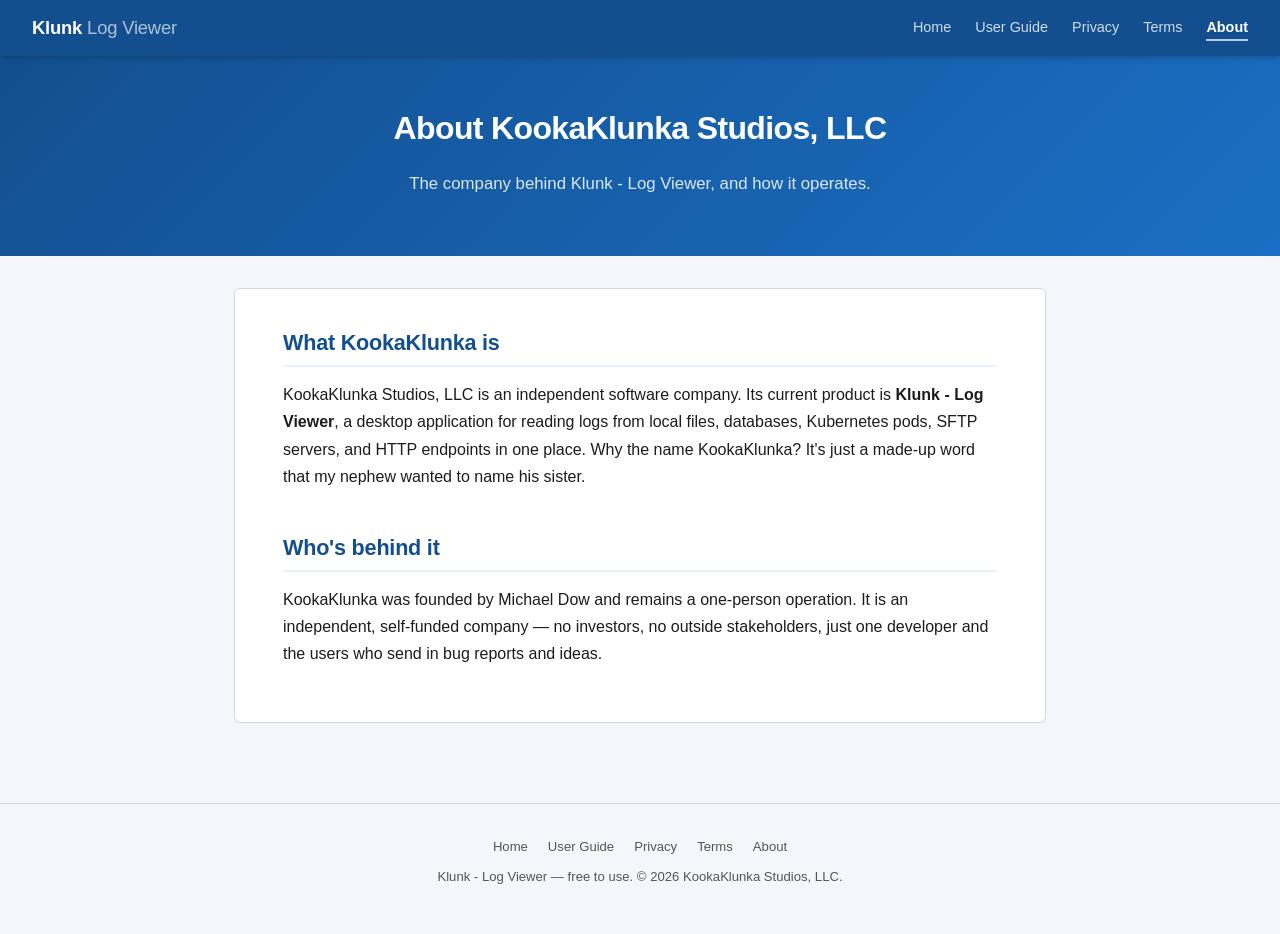
==== about.html @ 6b4aec59 "Create about.html" ====
<!DOCTYPE html>
<html lang="en">
<head>
    <meta charset="UTF-8">
    <meta name="viewport" content="width=device-width, initial-scale=1.0">
    <title>KookaKlunka Studios, LLC — About</title>
    <link rel="stylesheet" href="shared-styles.css">
    <link rel="icon" href="favicon.ico" sizes="any">
    <link rel="icon" type="image/svg+xml" href="icon.svg">
    <link rel="apple-touch-icon" href="apple-touch-icon.png">
    <link rel="manifest" href="site.webmanifest">
    <meta name="theme-color" content="#134f8f">
</head>
<body>

<header class="site-header">
    <a class="logo" href="index.html">Klunk <span>Log Viewer</span></a>
    <nav>
        <a href="index.html">Home</a>
        <a href="USER_GUIDE.html">User Guide</a>
        <a href="PRIVACY.html">Privacy</a>
        <a href="TERMS.html">Terms</a>
        <a href="ABOUT.html" class="active">About</a>
    </nav>
</header>

<div class="page-hero">
    <h1>About KookaKlunka Studios, LLC</h1>
    <p>The company behind Klunk - Log Viewer, and how it operates.</p>
</div>

<div class="doc-shell no-sidebar">
    <article>

        <h2 id="intro">What KookaKlunka is</h2>
        <p>
            KookaKlunka Studios, LLC is an independent software company. Its current product is <strong>Klunk - Log Viewer</strong>, a desktop
            application for reading logs from local files, databases, Kubernetes pods, SFTP servers, and
            HTTP endpoints in one place. Why the name KookaKlunka? It's just a made-up word that my nephew wanted to name his sister.
        </p>

        <h2 id="who">Who's behind it</h2>
        <p>
            KookaKlunka was founded by Michael Dow and remains a one-person operation. It is an
            independent, self-funded company &mdash; no investors, no outside stakeholders, just one
            developer and the users who send in bug reports and ideas.
        </p>

    </article>
</div>

<footer class="site-footer">
    <nav>
        <a href="index.html">Home</a>
        <a href="USER_GUIDE.html">User Guide</a>
        <a href="PRIVACY.html">Privacy</a>
        <a href="TERMS.html">Terms</a>
        <a href="ABOUT.html">About</a>
    </nav>
    <p>Klunk - Log Viewer &mdash; free to use. &copy; 2026 KookaKlunka Studios, LLC.</p>
</footer>

</body>
</html>
---- shared-styles.css ----
/* LogFileViewer docs — shared stylesheet */
:root {
  --brand:        #1a6fc4;
  --brand-dark:   #134f8f;
  --brand-light:  #e8f1fb;
  --text:         #1c1c1e;
  --text-muted:   #555;
  --surface:      #ffffff;
  --surface-alt:  #f6f8fa;
  --border:       #d0d7de;
  --code-bg:      #f0f2f5;
  --warn-bg:      #fffae6;
  --warn-border:  #e6b800;
  --note-bg:      #e8f4fd;
  --note-border:  #2196f3;
  --radius:       6px;
  --max-width:    860px;
  --sidebar-w:    260px;
  --header-h:     56px;
}

*, *::before, *::after { box-sizing: border-box; margin: 0; padding: 0; }

html { scroll-behavior: smooth; font-size: 16px; }

body {
  font-family: -apple-system, BlinkMacSystemFont, "Segoe UI", Roboto, Helvetica, Arial, sans-serif;
  color: var(--text);
  background: #f4f6f9;
  line-height: 1.7;
}

/* ── Site header ── */
.site-header {
  position: sticky; top: 0; z-index: 100;
  display: flex; align-items: center; gap: 16px;
  height: var(--header-h);
  padding: 0 32px;
  background: var(--brand-dark);
  color: #fff;
  box-shadow: 0 2px 6px rgba(0,0,0,.2);
}
.site-header .logo { font-size: 1.15rem; font-weight: 700; letter-spacing: -.01em; color: #fff; text-decoration: none; }
.site-header .logo span { opacity: .65; font-weight: 400; }
.site-header nav { margin-left: auto; display: flex; gap: 24px; }
.site-header nav a { color: rgba(255,255,255,.8); text-decoration: none; font-size: .9rem; }
.site-header nav a:hover { color: #fff; }
.site-header nav a.active { color: #fff; font-weight: 600; border-bottom: 2px solid rgba(255,255,255,.7); }

/* ── Page hero ── */
.page-hero {
  background: linear-gradient(135deg, var(--brand-dark) 0%, var(--brand) 100%);
  color: #fff;
  padding: 52px 32px 44px;
  text-align: center;
}
.page-hero h1 { font-size: 2rem; font-weight: 800; letter-spacing: -.02em; }
.page-hero p  { margin-top: 10px; font-size: 1.05rem; opacity: .85; max-width: 600px; margin-inline: auto; }
.page-hero .meta { margin-top: 16px; font-size: .82rem; opacity: .65; }

/* ── Layout shells ── */
.doc-shell {
  max-width: calc(var(--max-width) + var(--sidebar-w) + 48px);
  margin: 0 auto;
  display: grid;
  grid-template-columns: var(--sidebar-w) 1fr;
  gap: 0;
  align-items: start;
  padding: 32px 24px;
}
.doc-shell.no-sidebar { grid-template-columns: 1fr; max-width: var(--max-width); }

/* ── Sidebar TOC ── */
.toc-sidebar {
  position: sticky;
  top: calc(var(--header-h) + 16px);
  padding: 20px;
  background: var(--surface);
  border: 1px solid var(--border);
  border-radius: var(--radius);
  font-size: .875rem;
  max-height: calc(100vh - var(--header-h) - 48px);
  overflow-y: auto;
}
.toc-sidebar h3 { font-size: .75rem; text-transform: uppercase; letter-spacing: .08em; color: var(--text-muted); margin-bottom: 12px; }
.toc-sidebar ol, .toc-sidebar ul { padding-left: 16px; }
.toc-sidebar li { margin: 4px 0; line-height: 1.4; }
.toc-sidebar li.h2-item { font-weight: 600; margin-top: 8px; list-style: none; margin-left: -16px; }
.toc-sidebar a { color: var(--text-muted); text-decoration: none; }
.toc-sidebar a:hover { color: var(--brand); }
.toc-sidebar .sub { padding-left: 12px; }

/* ── Article content ── */
article {
  background: var(--surface);
  border: 1px solid var(--border);
  border-radius: var(--radius);
  padding: 40px 48px;
  min-width: 0;
}
.doc-shell.no-sidebar article { margin: 0 auto; }

/* ── Typography ── */
h1, h2, h3, h4 { font-weight: 700; line-height: 1.3; letter-spacing: -.01em; }
h1 { font-size: 1.9rem; margin-bottom: 20px; }
h2 {
  font-size: 1.35rem; margin: 44px 0 14px;
  padding-bottom: 8px;
  border-bottom: 2px solid var(--brand-light);
  color: var(--brand-dark);
}
h2:first-child { margin-top: 0; }
h3 { font-size: 1.1rem; margin: 28px 0 10px; color: var(--text); }
h4 { font-size: 1rem; margin: 20px 0 8px; color: var(--text-muted); }

p { margin: 0 0 14px; }
a { color: var(--brand); text-decoration: none; }
a:hover { text-decoration: underline; }

ul, ol { margin: 0 0 14px 24px; }
li { margin: 4px 0; }
li > ul, li > ol { margin-top: 4px; margin-bottom: 4px; }

strong { font-weight: 600; }
em     { font-style: italic; }

hr { border: none; border-top: 1px solid var(--border); margin: 32px 0; }

/* ── Code ── */
code {
  font-family: "JetBrains Mono", "Fira Code", "Cascadia Code", Consolas, "Courier New", monospace;
  /* Keep operators literal: these fonts otherwise draw != as a single ≠ ligature (via calt). */
  font-variant-ligatures: none;
  font-feature-settings: "liga" 0, "calt" 0;
  font-size: .875em;
  background: var(--code-bg);
  border: 1px solid var(--border);
  border-radius: 4px;
  padding: 1px 5px;
}
pre {
  background: #1e2432;
  color: #cdd3de;
  border-radius: var(--radius);
  padding: 18px 22px;
  overflow-x: auto;
  margin: 16px 0 20px;
  font-size: .875rem;
  line-height: 1.6;
}
pre code {
  background: none; border: none; padding: 0;
  color: inherit; font-size: inherit;
}
/* Keyword hints in SQL examples */
pre .kw { color: #7ec8e3; font-weight: 600; }
pre .str { color: #98c379; }
pre .cm  { color: #5c6370; font-style: italic; }

/* ── Tables ── */
.table-wrap { overflow-x: auto; margin: 16px 0 20px; }
table {
  width: 100%; border-collapse: collapse; font-size: .9rem;
}
th {
  background: var(--brand-dark); color: #fff;
  padding: 10px 14px; text-align: left; font-weight: 600;
}
td { padding: 9px 14px; border-bottom: 1px solid var(--border); vertical-align: top; }
tr:nth-child(even) td { background: var(--surface-alt); }
tr:last-child td { border-bottom: none; }
td code { font-size: .82em; }

/* ── Callouts ── */
.note, .tip, .warn {
  padding: 14px 18px; border-radius: var(--radius);
  margin: 16px 0 20px; font-size: .92rem; line-height: 1.6;
  display: flex; gap: 12px; align-items: flex-start;
}
.note { background: var(--note-bg); border-left: 4px solid var(--note-border); }
.tip  { background: #edfaf1; border-left: 4px solid #27ae60; }
.warn { background: var(--warn-bg); border-left: 4px solid var(--warn-border); }
.note::before { content: "ℹ"; font-size: 1.1rem; color: #2196f3; flex-shrink: 0; }
.tip::before  { content: "✦"; font-size: 1rem;   color: #27ae60; flex-shrink: 0; }
.warn::before { content: "⚠"; font-size: 1.1rem; color: var(--warn-border); flex-shrink: 0; }

/* ── Feature card grid ── */
.feature-grid {
  display: grid;
  grid-template-columns: repeat(auto-fill, minmax(220px, 1fr));
  gap: 16px; margin: 20px 0;
}
.feature-card {
  background: var(--surface-alt); border: 1px solid var(--border);
  border-radius: var(--radius); padding: 18px 20px;
}
.feature-card .icon { font-size: 1.4rem; margin-bottom: 8px; }
.feature-card strong { display: block; margin-bottom: 4px; }
.feature-card p { font-size: .875rem; color: var(--text-muted); margin: 0; }

/* ── Kbd ── */
kbd {
  display: inline-block;
  font-family: inherit; font-size: .8rem;
  background: var(--surface-alt); border: 1px solid var(--border);
  border-bottom: 2px solid #aaa; border-radius: 4px;
  padding: 1px 6px; line-height: 1.6; white-space: nowrap;
}

/* ── Shortcuts table override ── */
.shortcuts td:first-child { white-space: nowrap; }

/* ── Footer ── */
.site-footer {
  text-align: center; padding: 32px;
  font-size: .82rem; color: var(--text-muted);
  border-top: 1px solid var(--border);
  margin-top: 48px;
}
.site-footer a { color: var(--text-muted); }
.site-footer nav { display: flex; justify-content: center; gap: 20px; margin-bottom: 8px; }

/* ── Screenshot placeholder ── */
.screenshot {
  background: var(--surface-alt); border: 2px dashed var(--border);
  border-radius: var(--radius); padding: 36px;
  text-align: center; color: var(--text-muted); font-size: .85rem;
  margin: 16px 0 20px;
}
.screenshot::before { display: block; font-size: 2rem; margin-bottom: 6px; content: "🖼"; }

/* ── Real screenshot figure ── */
.shot {
  margin: 16px 0 20px;
}
.shot img {
  display: block;
  max-width: 100%;
  height: auto;
  border: 1px solid var(--border);
  border-radius: var(--radius);
  box-shadow: 0 2px 10px rgba(0,0,0,.12);
}
.shot figcaption {
  margin-top: 8px;
  font-size: .8rem;
  color: var(--text-muted);
  text-align: center;
}

/* ── Back-to-top ── */
.back-to-top {
  display: inline-block; margin-top: 32px;
  font-size: .8rem; color: var(--text-muted); text-decoration: none;
}
.back-to-top:hover { color: var(--brand); }

/* ── Legal doc style ── */
.legal-section { margin-bottom: 32px; }
.legal-section h2 { font-size: 1.1rem; border-bottom: none; color: var(--text); }
.legal-meta { font-size: .82rem; color: var(--text-muted); margin-bottom: 24px; }
.legal-disclaimer {
  background: var(--surface-alt); border: 1px solid var(--border);
  border-radius: var(--radius); padding: 18px 22px;
  font-size: .88rem; color: var(--text-muted); margin: 12px 0;
}

/* ── Landing page (index.html) ── */
.landing-hero {
  background: linear-gradient(135deg, var(--brand-dark) 0%, var(--brand) 100%);
  color: #fff;
  padding: 72px 32px 64px;
  text-align: center;
}
.landing-hero h1 {
  display: flex;
  align-items: center;
  justify-content: center;
  flex-wrap: wrap;
  gap: 16px;
  font-size: 2.6rem;
  font-weight: 800;
  letter-spacing: -.02em;
  margin-bottom: 14px;
  color: #ff9e33;
  -webkit-text-stroke: 2px #222222;
  paint-order: stroke fill;
}
.landing-hero h1 img {
  height: 1.5em;
  width: auto;
  flex-shrink: 0;
}
.landing-hero p.tagline {
  font-size: 1.15rem;
  opacity: .9;
  max-width: 620px;
  margin: 0 auto 32px;
}
.dl-actions {
  display: flex;
  flex-wrap: wrap;
  gap: 14px;
  justify-content: center;
  align-items: center;
}
.btn-download {
  display: inline-flex;
  align-items: center;
  gap: 10px;
  background: #fff;
  color: var(--brand-dark);
  font-size: 1.05rem;
  font-weight: 700;
  padding: 15px 30px;
  border-radius: var(--radius);
  text-decoration: none;
  box-shadow: 0 4px 16px rgba(0, 0, 0, .25);
  transition: transform .12s ease, box-shadow .12s ease;
}
.btn-download:hover {
  text-decoration: none;
  transform: translateY(-2px);
  box-shadow: 0 6px 22px rgba(0, 0, 0, .3);
}
.btn-download .arrow {
  font-size: 1.2rem;
  line-height: 1;
}
.btn-ghost {
  display: inline-flex;
  align-items: center;
  gap: 8px;
  color: #fff;
  border: 1px solid rgba(255, 255, 255, .5);
  font-size: .95rem;
  font-weight: 600;
  padding: 14px 22px;
  border-radius: var(--radius);
  text-decoration: none;
}
.btn-ghost:hover {
  text-decoration: none;
  background: rgba(255, 255, 255, .12);
}
.dl-meta {
  margin-top: 18px;
  font-size: .82rem;
  opacity: .7;
}
.hero-shot {
  max-width: 940px;
  margin: -36px auto 0;
  padding: 0 24px;
}
.hero-shot img {
  display: block;
  width: 100%;
  height: auto;
  border: 1px solid var(--border);
  border-radius: var(--radius);
  box-shadow: 0 12px 40px rgba(0, 0, 0, .22);
}
.landing-body {
  max-width: var(--max-width);
  margin: 0 auto;
  padding: 56px 24px 8px;
}
.landing-body h2 {
  text-align: center;
  border-bottom: none;
  font-size: 1.5rem;
  margin-bottom: 24px;
}
.landing-body > p {
  text-align: center;
  max-width: 640px;
  margin: 0 auto 14px;
}
.req-note {
  max-width: 620px;
  margin: 28px auto 0;
  background: var(--surface);
  border: 1px solid var(--border);
  border-radius: var(--radius);
  padding: 18px 22px;
  font-size: .9rem;
  color: var(--text-muted);
  text-align: center;
}
.req-note strong {
  color: var(--text);
}

/* ── Responsive ── */
@media (max-width: 820px) {
  .doc-shell { grid-template-columns: 1fr; padding: 16px; }
  .toc-sidebar { display: none; }
  article { padding: 24px 20px; }
  .page-hero { padding: 36px 20px 32px; }
  .page-hero h1 { font-size: 1.5rem; }
  .feature-grid { grid-template-columns: 1fr 1fr; }
  .site-header nav { display: none; }
  .landing-hero { padding: 48px 20px 44px; }
  .landing-hero h1 { font-size: 1.9rem; }
  .hero-shot { margin-top: -20px; padding: 0 14px; }
  .landing-body { padding: 40px 16px 8px; }
}
@media (max-width: 480px) {
  .feature-grid { grid-template-columns: 1fr; }
}
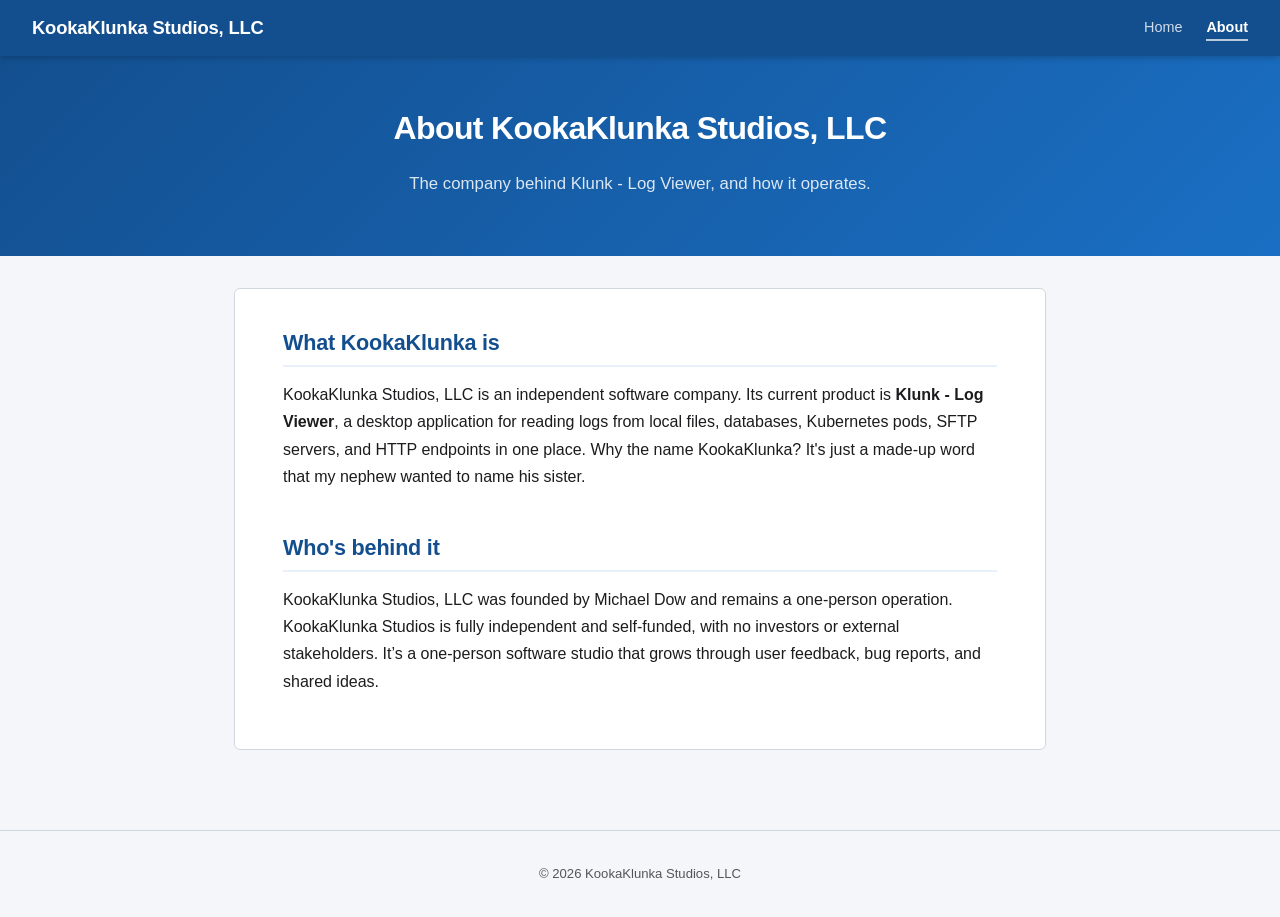
==== commit 75cdf7fb: "name change" ====
--- a/about.html
+++ b/about.html
@@ -13,16 +13,16 @@
 </head>
 <body>
 
-<header class="site-header">
-    <a class="logo" href="index.html">Klunk <span>Log Viewer</span></a>
+  <!-- Header -->
+  <header class="site-header">
+    <a class="logo" href="index.html">KookaKlunka Studios, LLC</a>
+	
     <nav>
-        <a href="index.html">Home</a>
-        <a href="USER_GUIDE.html">User Guide</a>
-        <a href="PRIVACY.html">Privacy</a>
-        <a href="TERMS.html">Terms</a>
-        <a href="ABOUT.html" class="active">About</a>
+      <a href="index.html">Home</a>
+      <a href="about.html" class="active">About</a>
     </nav>
-</header>
+  </header>
+
 
 <div class="page-hero">
     <h1>About KookaKlunka Studios, LLC</h1>
@@ -41,24 +41,18 @@
 
         <h2 id="who">Who's behind it</h2>
         <p>
-            KookaKlunka was founded by Michael Dow and remains a one-person operation. It is an
-            independent, self-funded company &mdash; no investors, no outside stakeholders, just one
-            developer and the users who send in bug reports and ideas.
+            KookaKlunka Studios, LLC was founded by Michael Dow and remains a one-person operation. KookaKlunka Studios is 
+			fully independent and self‑funded, with no investors or external stakeholders. It’s a one‑person software 
+			studio that grows through user feedback, bug reports, and shared ideas.
         </p>
 
     </article>
 </div>
 
-<footer class="site-footer">
-    <nav>
-        <a href="index.html">Home</a>
-        <a href="USER_GUIDE.html">User Guide</a>
-        <a href="PRIVACY.html">Privacy</a>
-        <a href="TERMS.html">Terms</a>
-        <a href="ABOUT.html">About</a>
-    </nav>
-    <p>Klunk - Log Viewer &mdash; free to use. &copy; 2026 KookaKlunka Studios, LLC.</p>
-</footer>
+  <!-- Footer -->
+  <footer class="site-footer">
+    © 2026 KookaKlunka Studios, LLC
+  </footer>
 
 </body>
 </html>
--- a/shared-styles.css
+++ b/shared-styles.css
@@ -1,411 +1,765 @@
 /* LogFileViewer docs — shared stylesheet */
 :root {
-  --brand:        #1a6fc4;
-  --brand-dark:   #134f8f;
-  --brand-light:  #e8f1fb;
-  --text:         #1c1c1e;
-  --text-muted:   #555;
-  --surface:      #ffffff;
-  --surface-alt:  #f6f8fa;
-  --border:       #d0d7de;
-  --code-bg:      #f0f2f5;
-  --warn-bg:      #fffae6;
-  --warn-border:  #e6b800;
-  --note-bg:      #e8f4fd;
-  --note-border:  #2196f3;
-  --radius:       6px;
-  --max-width:    860px;
-  --sidebar-w:    260px;
-  --header-h:     56px;
-}
-
-*, *::before, *::after { box-sizing: border-box; margin: 0; padding: 0; }
-
-html { scroll-behavior: smooth; font-size: 16px; }
+    --brand: #1a6fc4;
+    --brand-dark: #134f8f;
+    --brand-light: #e8f1fb;
+    --text: #1c1c1e;
+    --text-muted: #555;
+    --surface: #ffffff;
+    --surface-alt: #f6f8fa;
+    --border: #d0d7de;
+    --code-bg: #f0f2f5;
+    --warn-bg: #fffae6;
+    --warn-border: #e6b800;
+    --note-bg: #e8f4fd;
+    --note-border: #2196f3;
+    --radius: 6px;
+    --max-width: 860px;
+    --sidebar-w: 260px;
+    --header-h: 56px;
+}
+
+*, *::before, *::after {
+    box-sizing: border-box;
+    margin: 0;
+    padding: 0;
+}
+
+html {
+    scroll-behavior: smooth;
+    font-size: 16px;
+}
 
 body {
-  font-family: -apple-system, BlinkMacSystemFont, "Segoe UI", Roboto, Helvetica, Arial, sans-serif;
-  color: var(--text);
-  background: #f4f6f9;
-  line-height: 1.7;
+    font-family: -apple-system, BlinkMacSystemFont, "Segoe UI", Roboto, Helvetica, Arial, sans-serif;
+    color: var(--text);
+    background: #f4f6f9;
+    line-height: 1.7;
 }
 
 /* ── Site header ── */
 .site-header {
-  position: sticky; top: 0; z-index: 100;
-  display: flex; align-items: center; gap: 16px;
-  height: var(--header-h);
-  padding: 0 32px;
-  background: var(--brand-dark);
-  color: #fff;
-  box-shadow: 0 2px 6px rgba(0,0,0,.2);
-}
-.site-header .logo { font-size: 1.15rem; font-weight: 700; letter-spacing: -.01em; color: #fff; text-decoration: none; }
-.site-header .logo span { opacity: .65; font-weight: 400; }
-.site-header nav { margin-left: auto; display: flex; gap: 24px; }
-.site-header nav a { color: rgba(255,255,255,.8); text-decoration: none; font-size: .9rem; }
-.site-header nav a:hover { color: #fff; }
-.site-header nav a.active { color: #fff; font-weight: 600; border-bottom: 2px solid rgba(255,255,255,.7); }
+    position: sticky;
+    top: 0;
+    z-index: 100;
+    display: flex;
+    align-items: center;
+    gap: 16px;
+    height: var(--header-h);
+    padding: 0 32px;
+    background: var(--brand-dark);
+    color: #fff;
+    box-shadow: 0 2px 6px rgba(0, 0, 0, .2);
+}
+
+.site-header .logo {
+    font-size: 1.15rem;
+    font-weight: 700;
+    letter-spacing: -.01em;
+    color: #fff;
+    text-decoration: none;
+}
+
+.site-header .logo span {
+    opacity: .65;
+    font-weight: 400;
+}
+
+.site-header nav {
+    margin-left: auto;
+    display: flex;
+    gap: 24px;
+}
+
+.site-header nav a {
+    color: rgba(255, 255, 255, .8);
+    text-decoration: none;
+    font-size: .9rem;
+}
+
+.site-header nav a:hover {
+    color: #fff;
+}
+
+.site-header nav a.active {
+    color: #fff;
+    font-weight: 600;
+    border-bottom: 2px solid rgba(255, 255, 255, .7);
+}
 
 /* ── Page hero ── */
 .page-hero {
-  background: linear-gradient(135deg, var(--brand-dark) 0%, var(--brand) 100%);
-  color: #fff;
-  padding: 52px 32px 44px;
-  text-align: center;
-}
-.page-hero h1 { font-size: 2rem; font-weight: 800; letter-spacing: -.02em; }
-.page-hero p  { margin-top: 10px; font-size: 1.05rem; opacity: .85; max-width: 600px; margin-inline: auto; }
-.page-hero .meta { margin-top: 16px; font-size: .82rem; opacity: .65; }
+    background: linear-gradient(135deg, var(--brand-dark) 0%, var(--brand) 100%);
+    color: #fff;
+    padding: 52px 32px 44px;
+    text-align: center;
+}
+
+.page-hero h1 {
+    font-size: 2rem;
+    font-weight: 800;
+    letter-spacing: -.02em;
+}
+
+.page-hero p {
+    margin-top: 10px;
+    font-size: 1.05rem;
+    opacity: .85;
+    max-width: 600px;
+    margin-inline: auto;
+}
+
+.page-hero .meta {
+    margin-top: 16px;
+    font-size: .82rem;
+    opacity: .65;
+}
 
 /* ── Layout shells ── */
 .doc-shell {
-  max-width: calc(var(--max-width) + var(--sidebar-w) + 48px);
-  margin: 0 auto;
-  display: grid;
-  grid-template-columns: var(--sidebar-w) 1fr;
-  gap: 0;
-  align-items: start;
-  padding: 32px 24px;
-}
-.doc-shell.no-sidebar { grid-template-columns: 1fr; max-width: var(--max-width); }
+    max-width: calc(var(--max-width) + var(--sidebar-w) + 48px);
+    margin: 0 auto;
+    display: grid;
+    grid-template-columns: var(--sidebar-w) 1fr;
+    gap: 0;
+    align-items: start;
+    padding: 32px 24px;
+}
+
+.doc-shell.no-sidebar {
+    grid-template-columns: 1fr;
+    max-width: var(--max-width);
+}
 
 /* ── Sidebar TOC ── */
 .toc-sidebar {
-  position: sticky;
-  top: calc(var(--header-h) + 16px);
-  padding: 20px;
-  background: var(--surface);
-  border: 1px solid var(--border);
-  border-radius: var(--radius);
-  font-size: .875rem;
-  max-height: calc(100vh - var(--header-h) - 48px);
-  overflow-y: auto;
-}
-.toc-sidebar h3 { font-size: .75rem; text-transform: uppercase; letter-spacing: .08em; color: var(--text-muted); margin-bottom: 12px; }
-.toc-sidebar ol, .toc-sidebar ul { padding-left: 16px; }
-.toc-sidebar li { margin: 4px 0; line-height: 1.4; }
-.toc-sidebar li.h2-item { font-weight: 600; margin-top: 8px; list-style: none; margin-left: -16px; }
-.toc-sidebar a { color: var(--text-muted); text-decoration: none; }
-.toc-sidebar a:hover { color: var(--brand); }
-.toc-sidebar .sub { padding-left: 12px; }
+    position: sticky;
+    top: calc(var(--header-h) + 16px);
+    padding: 20px;
+    background: var(--surface);
+    border: 1px solid var(--border);
+    border-radius: var(--radius);
+    font-size: .875rem;
+    max-height: calc(100vh - var(--header-h) - 48px);
+    overflow-y: auto;
+}
+
+.toc-sidebar h3 {
+    font-size: .75rem;
+    text-transform: uppercase;
+    letter-spacing: .08em;
+    color: var(--text-muted);
+    margin-bottom: 12px;
+}
+
+.toc-sidebar ol, .toc-sidebar ul {
+    padding-left: 16px;
+}
+
+.toc-sidebar li {
+    margin: 4px 0;
+    line-height: 1.4;
+}
+
+.toc-sidebar li.h2-item {
+    font-weight: 600;
+    margin-top: 8px;
+    list-style: none;
+    margin-left: -16px;
+}
+
+.toc-sidebar a {
+    color: var(--text-muted);
+    text-decoration: none;
+}
+
+.toc-sidebar a:hover {
+    color: var(--brand);
+}
+
+.toc-sidebar .sub {
+    padding-left: 12px;
+}
 
 /* ── Article content ── */
 article {
-  background: var(--surface);
-  border: 1px solid var(--border);
-  border-radius: var(--radius);
-  padding: 40px 48px;
-  min-width: 0;
-}
-.doc-shell.no-sidebar article { margin: 0 auto; }
+    background: var(--surface);
+    border: 1px solid var(--border);
+    border-radius: var(--radius);
+    padding: 40px 48px;
+    min-width: 0;
+}
+
+.doc-shell.no-sidebar article {
+    margin: 0 auto;
+}
 
 /* ── Typography ── */
-h1, h2, h3, h4 { font-weight: 700; line-height: 1.3; letter-spacing: -.01em; }
-h1 { font-size: 1.9rem; margin-bottom: 20px; }
+h1, h2, h3, h4 {
+    font-weight: 700;
+    line-height: 1.3;
+    letter-spacing: -.01em;
+    scroll-margin-top: calc(var(--header-h) + 16px);
+}
+
+h1 {
+    font-size: 1.9rem;
+    margin-bottom: 20px;
+}
+
 h2 {
-  font-size: 1.35rem; margin: 44px 0 14px;
-  padding-bottom: 8px;
-  border-bottom: 2px solid var(--brand-light);
-  color: var(--brand-dark);
-}
-h2:first-child { margin-top: 0; }
-h3 { font-size: 1.1rem; margin: 28px 0 10px; color: var(--text); }
-h4 { font-size: 1rem; margin: 20px 0 8px; color: var(--text-muted); }
-
-p { margin: 0 0 14px; }
-a { color: var(--brand); text-decoration: none; }
-a:hover { text-decoration: underline; }
-
-ul, ol { margin: 0 0 14px 24px; }
-li { margin: 4px 0; }
-li > ul, li > ol { margin-top: 4px; margin-bottom: 4px; }
-
-strong { font-weight: 600; }
-em     { font-style: italic; }
-
-hr { border: none; border-top: 1px solid var(--border); margin: 32px 0; }
+    font-size: 1.35rem;
+    margin: 44px 0 14px;
+    padding-bottom: 8px;
+    border-bottom: 2px solid var(--brand-light);
+    color: var(--brand-dark);
+}
+
+h2:first-child {
+    margin-top: 0;
+}
+
+h3 {
+    font-size: 1.1rem;
+    margin: 28px 0 10px;
+    color: var(--text);
+}
+
+h4 {
+    font-size: 1rem;
+    margin: 20px 0 8px;
+    color: var(--text-muted);
+}
+
+p {
+    margin: 0 0 14px;
+}
+
+a {
+    color: var(--brand);
+    text-decoration: none;
+}
+
+a:hover {
+    text-decoration: underline;
+}
+
+ul, ol {
+    margin: 0 0 14px 24px;
+}
+
+li {
+    margin: 4px 0;
+}
+
+li > ul, li > ol {
+    margin-top: 4px;
+    margin-bottom: 4px;
+}
+
+strong {
+    font-weight: 600;
+}
+
+em {
+    font-style: italic;
+}
+
+hr {
+    border: none;
+    border-top: 1px solid var(--border);
+    margin: 32px 0;
+}
 
 /* ── Code ── */
 code {
-  font-family: "JetBrains Mono", "Fira Code", "Cascadia Code", Consolas, "Courier New", monospace;
-  /* Keep operators literal: these fonts otherwise draw != as a single ≠ ligature (via calt). */
-  font-variant-ligatures: none;
-  font-feature-settings: "liga" 0, "calt" 0;
-  font-size: .875em;
-  background: var(--code-bg);
-  border: 1px solid var(--border);
-  border-radius: 4px;
-  padding: 1px 5px;
-}
+    font-family: "JetBrains Mono", "Fira Code", "Cascadia Code", Consolas, "Courier New", monospace;
+    /* Keep operators literal: these fonts otherwise draw != as a single ≠ ligature (via calt). */
+    font-variant-ligatures: none;
+    font-feature-settings: "liga" 0, "calt" 0;
+    font-size: .875em;
+    background: var(--code-bg);
+    border: 1px solid var(--border);
+    border-radius: 4px;
+    padding: 1px 5px;
+}
+
 pre {
-  background: #1e2432;
-  color: #cdd3de;
-  border-radius: var(--radius);
-  padding: 18px 22px;
-  overflow-x: auto;
-  margin: 16px 0 20px;
-  font-size: .875rem;
-  line-height: 1.6;
-}
+    background: #1e2432;
+    color: #cdd3de;
+    border-radius: var(--radius);
+    padding: 18px 22px;
+    overflow-x: auto;
+    margin: 16px 0 20px;
+    font-size: .875rem;
+    line-height: 1.6;
+}
+
 pre code {
-  background: none; border: none; padding: 0;
-  color: inherit; font-size: inherit;
-}
+    background: none;
+    border: none;
+    padding: 0;
+    color: inherit;
+    font-size: inherit;
+}
+
 /* Keyword hints in SQL examples */
-pre .kw { color: #7ec8e3; font-weight: 600; }
-pre .str { color: #98c379; }
-pre .cm  { color: #5c6370; font-style: italic; }
+pre .kw {
+    color: #7ec8e3;
+    font-weight: 600;
+}
+
+pre .str {
+    color: #98c379;
+}
+
+pre .cm {
+    color: #5c6370;
+    font-style: italic;
+}
 
 /* ── Tables ── */
-.table-wrap { overflow-x: auto; margin: 16px 0 20px; }
+.table-wrap {
+    overflow-x: auto;
+    margin: 16px 0 20px;
+}
+
 table {
-  width: 100%; border-collapse: collapse; font-size: .9rem;
-}
+    width: 100%;
+    border-collapse: collapse;
+    font-size: .9rem;
+}
+
 th {
-  background: var(--brand-dark); color: #fff;
-  padding: 10px 14px; text-align: left; font-weight: 600;
-}
-td { padding: 9px 14px; border-bottom: 1px solid var(--border); vertical-align: top; }
-tr:nth-child(even) td { background: var(--surface-alt); }
-tr:last-child td { border-bottom: none; }
-td code { font-size: .82em; }
+    background: var(--brand-dark);
+    color: #fff;
+    padding: 10px 14px;
+    text-align: left;
+    font-weight: 600;
+}
+
+td {
+    padding: 9px 14px;
+    border-bottom: 1px solid var(--border);
+    vertical-align: top;
+}
+
+tr:nth-child(even) td {
+    background: var(--surface-alt);
+}
+
+tr:last-child td {
+    border-bottom: none;
+}
+
+td code {
+    font-size: .82em;
+}
 
 /* ── Callouts ── */
 .note, .tip, .warn {
-  padding: 14px 18px; border-radius: var(--radius);
-  margin: 16px 0 20px; font-size: .92rem; line-height: 1.6;
-  display: flex; gap: 12px; align-items: flex-start;
-}
-.note { background: var(--note-bg); border-left: 4px solid var(--note-border); }
-.tip  { background: #edfaf1; border-left: 4px solid #27ae60; }
-.warn { background: var(--warn-bg); border-left: 4px solid var(--warn-border); }
-.note::before { content: "ℹ"; font-size: 1.1rem; color: #2196f3; flex-shrink: 0; }
-.tip::before  { content: "✦"; font-size: 1rem;   color: #27ae60; flex-shrink: 0; }
-.warn::before { content: "⚠"; font-size: 1.1rem; color: var(--warn-border); flex-shrink: 0; }
+    padding: 14px 18px;
+    border-radius: var(--radius);
+    margin: 16px 0 20px;
+    font-size: .92rem;
+    line-height: 1.6;
+    display: flex;
+    gap: 12px;
+    align-items: flex-start;
+}
+
+.note {
+    background: var(--note-bg);
+    border-left: 4px solid var(--note-border);
+}
+
+.tip {
+    background: #edfaf1;
+    border-left: 4px solid #27ae60;
+}
+
+.warn {
+    background: var(--warn-bg);
+    border-left: 4px solid var(--warn-border);
+}
+
+.note::before {
+    content: "ℹ";
+    font-size: 1.1rem;
+    color: #2196f3;
+    flex-shrink: 0;
+}
+
+.tip::before {
+    content: "✦";
+    font-size: 1rem;
+    color: #27ae60;
+    flex-shrink: 0;
+}
+
+.warn::before {
+    content: "⚠";
+    font-size: 1.1rem;
+    color: var(--warn-border);
+    flex-shrink: 0;
+}
 
 /* ── Feature card grid ── */
 .feature-grid {
-  display: grid;
-  grid-template-columns: repeat(auto-fill, minmax(220px, 1fr));
-  gap: 16px; margin: 20px 0;
-}
+    display: grid;
+    grid-template-columns: repeat(auto-fill, minmax(220px, 1fr));
+    gap: 16px;
+    margin: 20px 0;
+}
+
 .feature-card {
-  background: var(--surface-alt); border: 1px solid var(--border);
-  border-radius: var(--radius); padding: 18px 20px;
-}
-.feature-card .icon { font-size: 1.4rem; margin-bottom: 8px; }
-.feature-card strong { display: block; margin-bottom: 4px; }
-.feature-card p { font-size: .875rem; color: var(--text-muted); margin: 0; }
+    background: var(--surface-alt);
+    border: 1px solid var(--border);
+    border-radius: var(--radius);
+    padding: 18px 20px;
+}
+
+.feature-card .icon {
+    font-size: 1.4rem;
+    margin-bottom: 8px;
+}
+
+.feature-card strong {
+    display: block;
+    margin-bottom: 4px;
+}
+
+.feature-card p {
+    font-size: .875rem;
+    color: var(--text-muted);
+    margin: 0;
+}
 
 /* ── Kbd ── */
 kbd {
-  display: inline-block;
-  font-family: inherit; font-size: .8rem;
-  background: var(--surface-alt); border: 1px solid var(--border);
-  border-bottom: 2px solid #aaa; border-radius: 4px;
-  padding: 1px 6px; line-height: 1.6; white-space: nowrap;
+    display: inline-block;
+    font-family: inherit;
+    font-size: .8rem;
+    background: var(--surface-alt);
+    border: 1px solid var(--border);
+    border-bottom: 2px solid #aaa;
+    border-radius: 4px;
+    padding: 1px 6px;
+    line-height: 1.6;
+    white-space: nowrap;
 }
 
 /* ── Shortcuts table override ── */
-.shortcuts td:first-child { white-space: nowrap; }
+.shortcuts td:first-child {
+    white-space: nowrap;
+}
 
 /* ── Footer ── */
 .site-footer {
-  text-align: center; padding: 32px;
-  font-size: .82rem; color: var(--text-muted);
-  border-top: 1px solid var(--border);
-  margin-top: 48px;
-}
-.site-footer a { color: var(--text-muted); }
-.site-footer nav { display: flex; justify-content: center; gap: 20px; margin-bottom: 8px; }
+    text-align: center;
+    padding: 32px;
+    font-size: .82rem;
+    color: var(--text-muted);
+    border-top: 1px solid var(--border);
+    margin-top: 48px;
+}
+
+.site-footer a {
+    color: var(--text-muted);
+}
+
+.site-footer nav {
+    display: flex;
+    justify-content: center;
+    gap: 20px;
+    margin-bottom: 8px;
+}
 
 /* ── Screenshot placeholder ── */
 .screenshot {
-  background: var(--surface-alt); border: 2px dashed var(--border);
-  border-radius: var(--radius); padding: 36px;
-  text-align: center; color: var(--text-muted); font-size: .85rem;
-  margin: 16px 0 20px;
-}
-.screenshot::before { display: block; font-size: 2rem; margin-bottom: 6px; content: "🖼"; }
+    background: var(--surface-alt);
+    border: 2px dashed var(--border);
+    border-radius: var(--radius);
+    padding: 36px;
+    text-align: center;
+    color: var(--text-muted);
+    font-size: .85rem;
+    margin: 16px 0 20px;
+}
+
+.screenshot::before {
+    display: block;
+    font-size: 2rem;
+    margin-bottom: 6px;
+    content: "🖼";
+}
 
 /* ── Real screenshot figure ── */
 .shot {
-  margin: 16px 0 20px;
-}
+    margin: 16px 0 20px;
+}
+
 .shot img {
-  display: block;
-  max-width: 100%;
-  height: auto;
-  border: 1px solid var(--border);
-  border-radius: var(--radius);
-  box-shadow: 0 2px 10px rgba(0,0,0,.12);
-}
+    display: block;
+    max-width: 100%;
+    height: auto;
+    border: 1px solid var(--border);
+    border-radius: var(--radius);
+    box-shadow: 0 2px 10px rgba(0, 0, 0, .12);
+}
+
 .shot figcaption {
-  margin-top: 8px;
-  font-size: .8rem;
-  color: var(--text-muted);
-  text-align: center;
+    margin-top: 8px;
+    font-size: .8rem;
+    color: var(--text-muted);
+    text-align: center;
 }
 
 /* ── Back-to-top ── */
 .back-to-top {
-  display: inline-block; margin-top: 32px;
-  font-size: .8rem; color: var(--text-muted); text-decoration: none;
-}
-.back-to-top:hover { color: var(--brand); }
+    display: inline-block;
+    margin-top: 32px;
+    font-size: .8rem;
+    color: var(--text-muted);
+    text-decoration: none;
+}
+
+.back-to-top:hover {
+    color: var(--brand);
+}
 
 /* ── Legal doc style ── */
-.legal-section { margin-bottom: 32px; }
-.legal-section h2 { font-size: 1.1rem; border-bottom: none; color: var(--text); }
-.legal-meta { font-size: .82rem; color: var(--text-muted); margin-bottom: 24px; }
+.legal-section {
+    margin-bottom: 32px;
+}
+
+.legal-section h2 {
+    font-size: 1.1rem;
+    border-bottom: none;
+    color: var(--text);
+}
+
+.legal-meta {
+    font-size: .82rem;
+    color: var(--text-muted);
+    margin-bottom: 24px;
+}
+
 .legal-disclaimer {
-  background: var(--surface-alt); border: 1px solid var(--border);
-  border-radius: var(--radius); padding: 18px 22px;
-  font-size: .88rem; color: var(--text-muted); margin: 12px 0;
+    background: var(--surface-alt);
+    border: 1px solid var(--border);
+    border-radius: var(--radius);
+    padding: 18px 22px;
+    font-size: .88rem;
+    color: var(--text-muted);
+    margin: 12px 0;
 }
 
 /* ── Landing page (index.html) ── */
 .landing-hero {
-  background: linear-gradient(135deg, var(--brand-dark) 0%, var(--brand) 100%);
-  color: #fff;
-  padding: 72px 32px 64px;
-  text-align: center;
-}
+    background: linear-gradient(135deg, var(--brand-dark) 0%, var(--brand) 100%);
+    color: #fff;
+    padding: 72px 32px 64px;
+    text-align: center;
+}
+
 .landing-hero h1 {
-  display: flex;
-  align-items: center;
-  justify-content: center;
-  flex-wrap: wrap;
-  gap: 16px;
-  font-size: 2.6rem;
-  font-weight: 800;
-  letter-spacing: -.02em;
-  margin-bottom: 14px;
-  color: #ff9e33;
-  -webkit-text-stroke: 2px #222222;
-  paint-order: stroke fill;
-}
+    display: flex;
+    align-items: center;
+    justify-content: center;
+    flex-wrap: wrap;
+    gap: 16px;
+    font-size: 2.6rem;
+    font-weight: 800;
+    letter-spacing: -.02em;
+    margin-bottom: 14px;
+    color: #ff9e33;
+    -webkit-text-stroke: 1px #2f3e33;
+    paint-order: stroke fill;
+}
+
 .landing-hero h1 img {
-  height: 1.5em;
-  width: auto;
-  flex-shrink: 0;
-}
+    height: 1.5em;
+    width: auto;
+    flex-shrink: 0;
+}
+
 .landing-hero p.tagline {
-  font-size: 1.15rem;
-  opacity: .9;
-  max-width: 620px;
-  margin: 0 auto 32px;
-}
+    font-size: 1.15rem;
+    opacity: .9;
+    max-width: 620px;
+    margin: 0 auto 32px;
+}
+
 .dl-actions {
-  display: flex;
-  flex-wrap: wrap;
-  gap: 14px;
-  justify-content: center;
-  align-items: center;
-}
+    display: flex;
+    flex-wrap: wrap;
+    gap: 14px;
+    justify-content: center;
+    align-items: center;
+}
+
 .btn-download {
-  display: inline-flex;
-  align-items: center;
-  gap: 10px;
-  background: #fff;
-  color: var(--brand-dark);
-  font-size: 1.05rem;
-  font-weight: 700;
-  padding: 15px 30px;
-  border-radius: var(--radius);
-  text-decoration: none;
-  box-shadow: 0 4px 16px rgba(0, 0, 0, .25);
-  transition: transform .12s ease, box-shadow .12s ease;
-}
+    display: inline-flex;
+    align-items: center;
+    gap: 10px;
+    background: #fff;
+    color: var(--brand-dark);
+    font-size: 1.05rem;
+    font-weight: 700;
+    padding: 15px 30px;
+    border-radius: var(--radius);
+    text-decoration: none;
+    box-shadow: 0 4px 16px rgba(0, 0, 0, .25);
+    transition: transform .12s ease, box-shadow .12s ease;
+}
+
 .btn-download:hover {
-  text-decoration: none;
-  transform: translateY(-2px);
-  box-shadow: 0 6px 22px rgba(0, 0, 0, .3);
-}
+    text-decoration: none;
+    transform: translateY(-2px);
+    box-shadow: 0 6px 22px rgba(0, 0, 0, .3);
+}
+
 .btn-download .arrow {
-  font-size: 1.2rem;
-  line-height: 1;
-}
+    font-size: 1.2rem;
+    line-height: 1;
+}
+
 .btn-ghost {
-  display: inline-flex;
-  align-items: center;
-  gap: 8px;
-  color: #fff;
-  border: 1px solid rgba(255, 255, 255, .5);
-  font-size: .95rem;
-  font-weight: 600;
-  padding: 14px 22px;
-  border-radius: var(--radius);
-  text-decoration: none;
-}
+    display: inline-flex;
+    align-items: center;
+    gap: 8px;
+    color: #fff;
+    border: 1px solid rgba(255, 255, 255, .5);
+    font-size: .95rem;
+    font-weight: 600;
+    padding: 14px 22px;
+    border-radius: var(--radius);
+    text-decoration: none;
+}
+
 .btn-ghost:hover {
-  text-decoration: none;
-  background: rgba(255, 255, 255, .12);
-}
+    text-decoration: none;
+    background: rgba(255, 255, 255, .12);
+}
+
 .dl-meta {
-  margin-top: 18px;
-  font-size: .82rem;
-  opacity: .7;
-}
+    margin-top: 18px;
+    font-size: .82rem;
+    opacity: .7;
+}
+
 .hero-shot {
-  max-width: 940px;
-  margin: -36px auto 0;
-  padding: 0 24px;
-}
+    max-width: 940px;
+    margin: -36px auto 0;
+    padding: 0 24px;
+}
+
 .hero-shot img {
-  display: block;
-  width: 100%;
-  height: auto;
-  border: 1px solid var(--border);
-  border-radius: var(--radius);
-  box-shadow: 0 12px 40px rgba(0, 0, 0, .22);
-}
+    display: block;
+    width: 80%;
+    height: auto;
+    border: 1px solid var(--border);
+    border-radius: var(--radius);
+    box-shadow: 0 12px 40px rgba(0, 0, 0, .22);
+}
+
+.hero-shot video {
+    display: block;
+    width: auto;
+    height: 550px;
+    margin: 0 auto;
+    border: 1px solid var(--border);
+    border-radius: var(--radius);
+    box-shadow: 0 12px 40px rgba(0, 0, 0, .22);
+}
+
 .landing-body {
-  max-width: var(--max-width);
-  margin: 0 auto;
-  padding: 56px 24px 8px;
-}
+    max-width: var(--max-width);
+    margin: 0 auto;
+    padding: 56px 24px 8px;
+}
+
 .landing-body h2 {
-  text-align: center;
-  border-bottom: none;
-  font-size: 1.5rem;
-  margin-bottom: 24px;
-}
+    text-align: center;
+    border-bottom: none;
+    font-size: 1.5rem;
+    margin-bottom: 24px;
+}
+
 .landing-body > p {
-  text-align: center;
-  max-width: 640px;
-  margin: 0 auto 14px;
-}
+    text-align: center;
+    max-width: 640px;
+    margin: 0 auto 14px;
+}
+
 .req-note {
-  max-width: 620px;
-  margin: 28px auto 0;
-  background: var(--surface);
-  border: 1px solid var(--border);
-  border-radius: var(--radius);
-  padding: 18px 22px;
-  font-size: .9rem;
-  color: var(--text-muted);
-  text-align: center;
-}
+    max-width: 620px;
+    margin: 28px auto 0;
+    background: var(--surface);
+    border: 1px solid var(--border);
+    border-radius: var(--radius);
+    padding: 18px 22px;
+    font-size: .9rem;
+    color: var(--text-muted);
+    text-align: center;
+}
+
 .req-note strong {
-  color: var(--text);
+    color: var(--text);
 }
 
 /* ── Responsive ── */
 @media (max-width: 820px) {
-  .doc-shell { grid-template-columns: 1fr; padding: 16px; }
-  .toc-sidebar { display: none; }
-  article { padding: 24px 20px; }
-  .page-hero { padding: 36px 20px 32px; }
-  .page-hero h1 { font-size: 1.5rem; }
-  .feature-grid { grid-template-columns: 1fr 1fr; }
-  .site-header nav { display: none; }
-  .landing-hero { padding: 48px 20px 44px; }
-  .landing-hero h1 { font-size: 1.9rem; }
-  .hero-shot { margin-top: -20px; padding: 0 14px; }
-  .landing-body { padding: 40px 16px 8px; }
-}
+    .doc-shell {
+        grid-template-columns: 1fr;
+        padding: 16px;
+    }
+
+    .toc-sidebar {
+        display: none;
+    }
+
+    article {
+        padding: 24px 20px;
+    }
+
+    .page-hero {
+        padding: 36px 20px 32px;
+    }
+
+    .page-hero h1 {
+        font-size: 1.5rem;
+    }
+
+    .feature-grid {
+        grid-template-columns: 1fr 1fr;
+    }
+
+    .site-header nav {
+        display: none;
+    }
+
+    .landing-hero {
+        padding: 48px 20px 44px;
+    }
+
+    .landing-hero h1 {
+        font-size: 1.9rem;
+    }
+
+    .hero-shot {
+        margin-top: -20px;
+        padding: 0 14px;
+    }
+
+    .landing-body {
+        padding: 40px 16px 8px;
+    }
+}
+
 @media (max-width: 480px) {
-  .feature-grid { grid-template-columns: 1fr; }
-}
+    .feature-grid {
+        grid-template-columns: 1fr;
+    }
+}
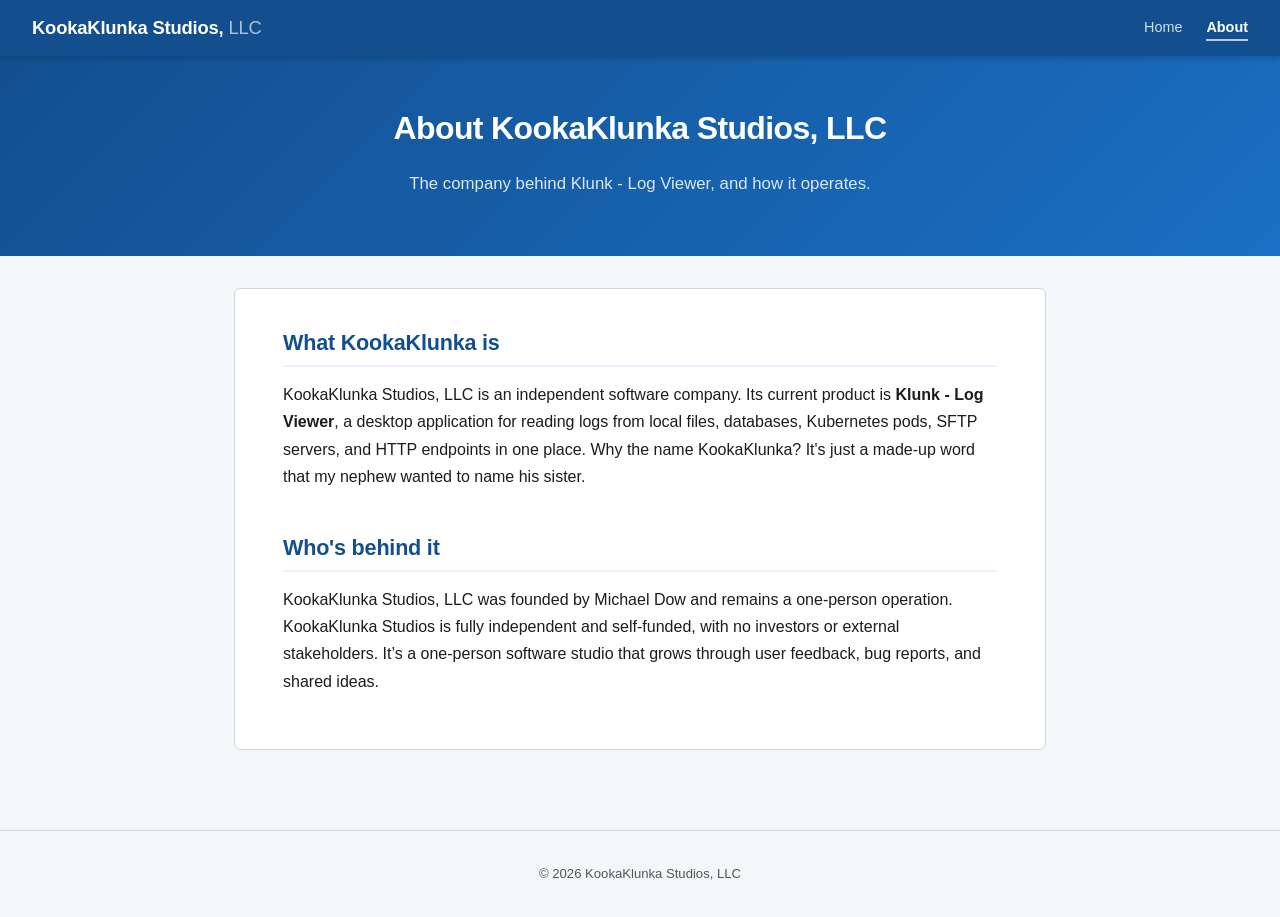
==== commit 0d48cb62: "updates" ====
--- a/about.html
+++ b/about.html
@@ -15,7 +15,7 @@
 
   <!-- Header -->
   <header class="site-header">
-    <a class="logo" href="index.html">KookaKlunka Studios, LLC</a>
+    <a class="logo" href="index.html">KookaKlunka Studios, <span>LLC</span></a> 
 	
     <nav>
       <a href="index.html">Home</a>
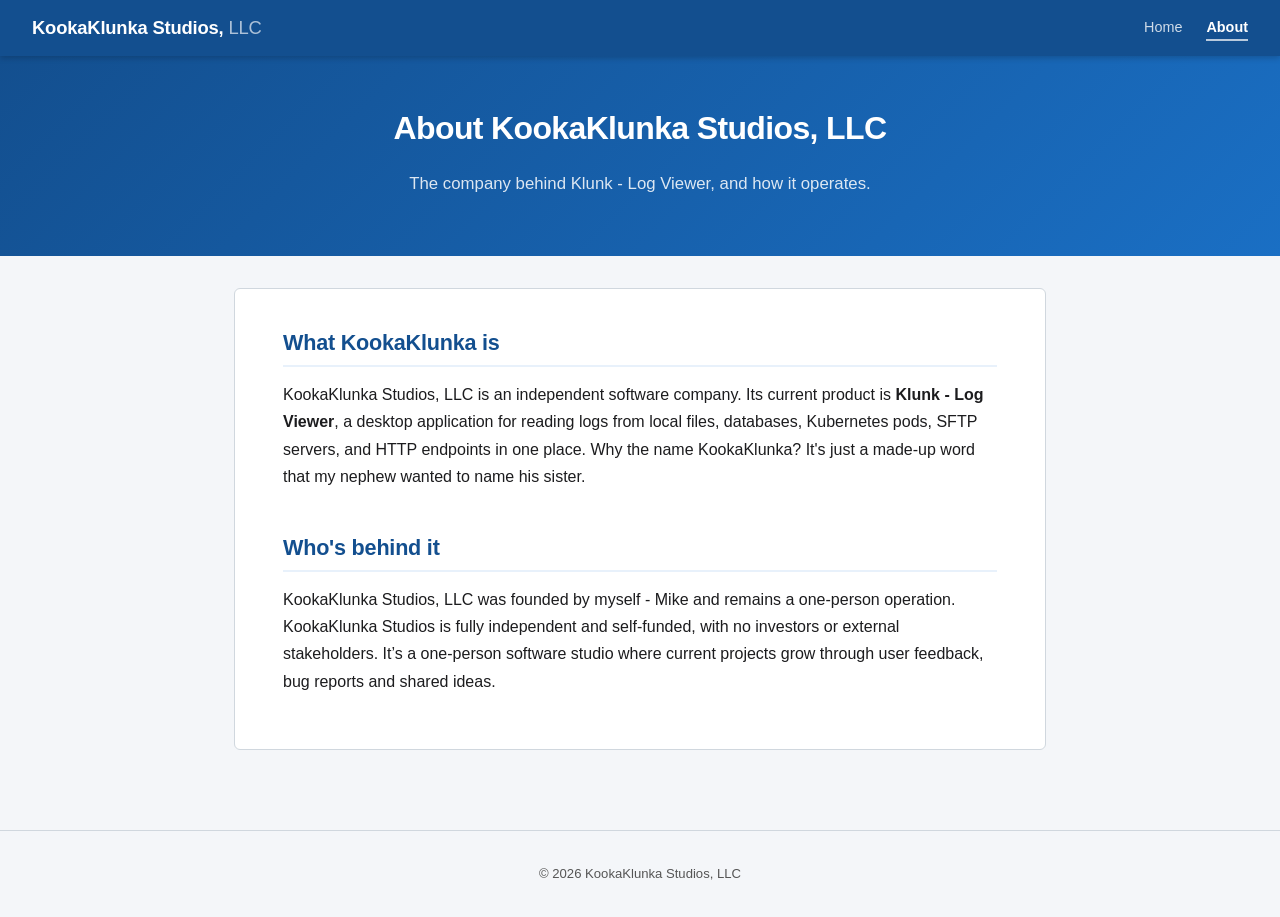
==== commit e4898624: "Revise description of KookaKlunka Studios Updated the description of KookaKlunka Studios to reflect " ====
--- a/about.html
+++ b/about.html
@@ -41,9 +41,9 @@
 
         <h2 id="who">Who's behind it</h2>
         <p>
-            KookaKlunka Studios, LLC was founded by Michael Dow and remains a one-person operation. KookaKlunka Studios is 
+            KookaKlunka Studios, LLC was founded by myself - Mike and remains a one-person operation. KookaKlunka Studios is 
 			fully independent and self‑funded, with no investors or external stakeholders. It’s a one‑person software 
-			studio that grows through user feedback, bug reports, and shared ideas.
+			studio where current projects grow through user feedback, bug reports and shared ideas.
         </p>
 
     </article>
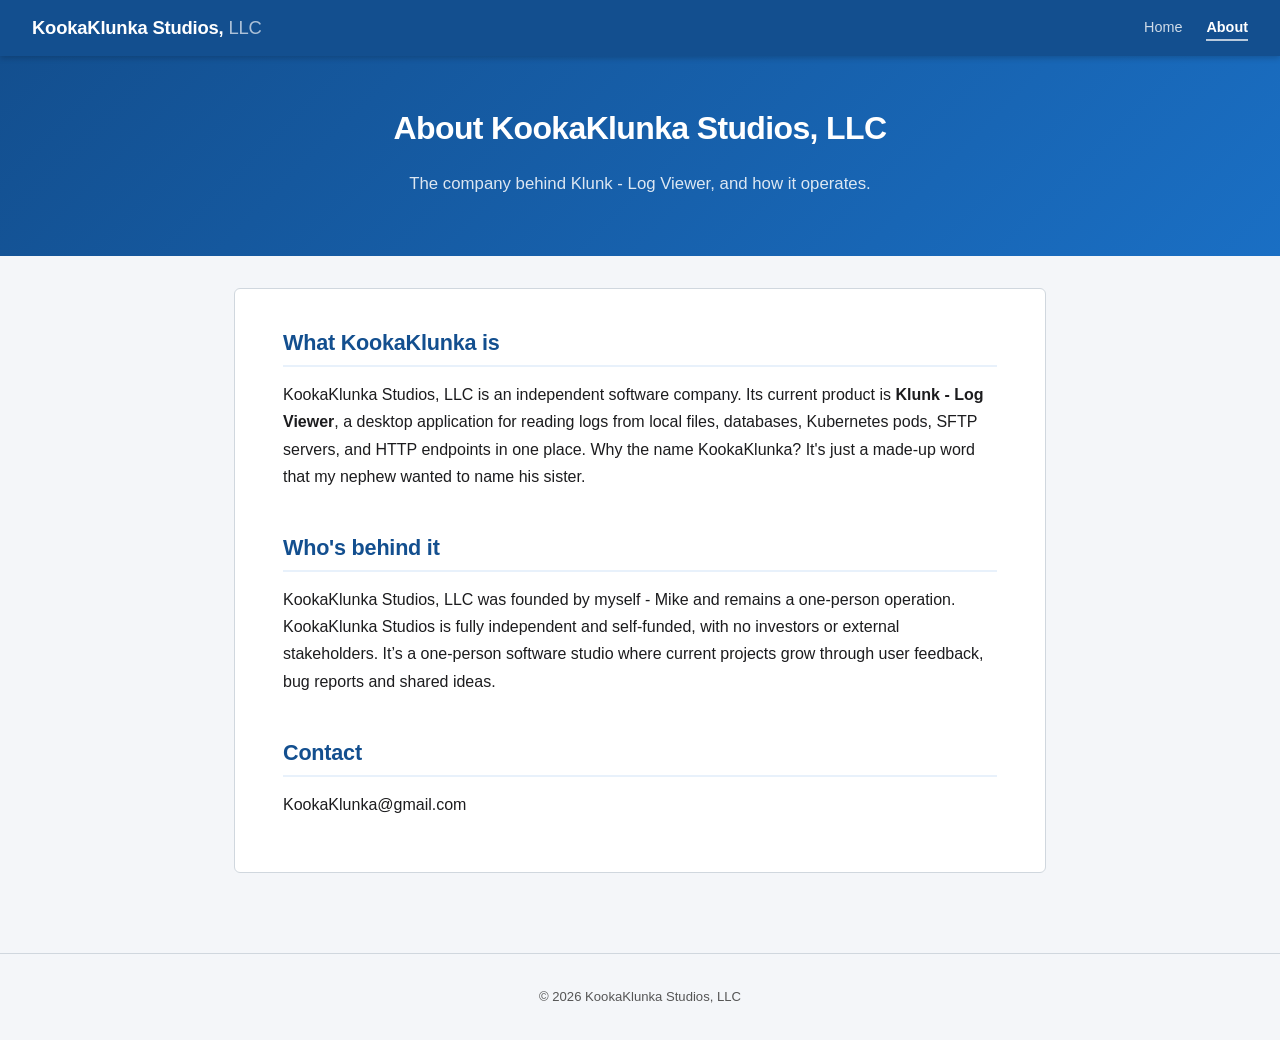
==== commit 360f31d6: "Add contact section to about.html Added contact information for KookaKlunka Studios." ====
--- a/about.html
+++ b/about.html
@@ -45,6 +45,11 @@
 			fully independent and self‑funded, with no investors or external stakeholders. It’s a one‑person software 
 			studio where current projects grow through user feedback, bug reports and shared ideas.
         </p>
+		
+        <h2 id="contact">Contact</h2>
+        <p>
+            KookaKlunka@gmail.com
+        </p>
 
     </article>
 </div>
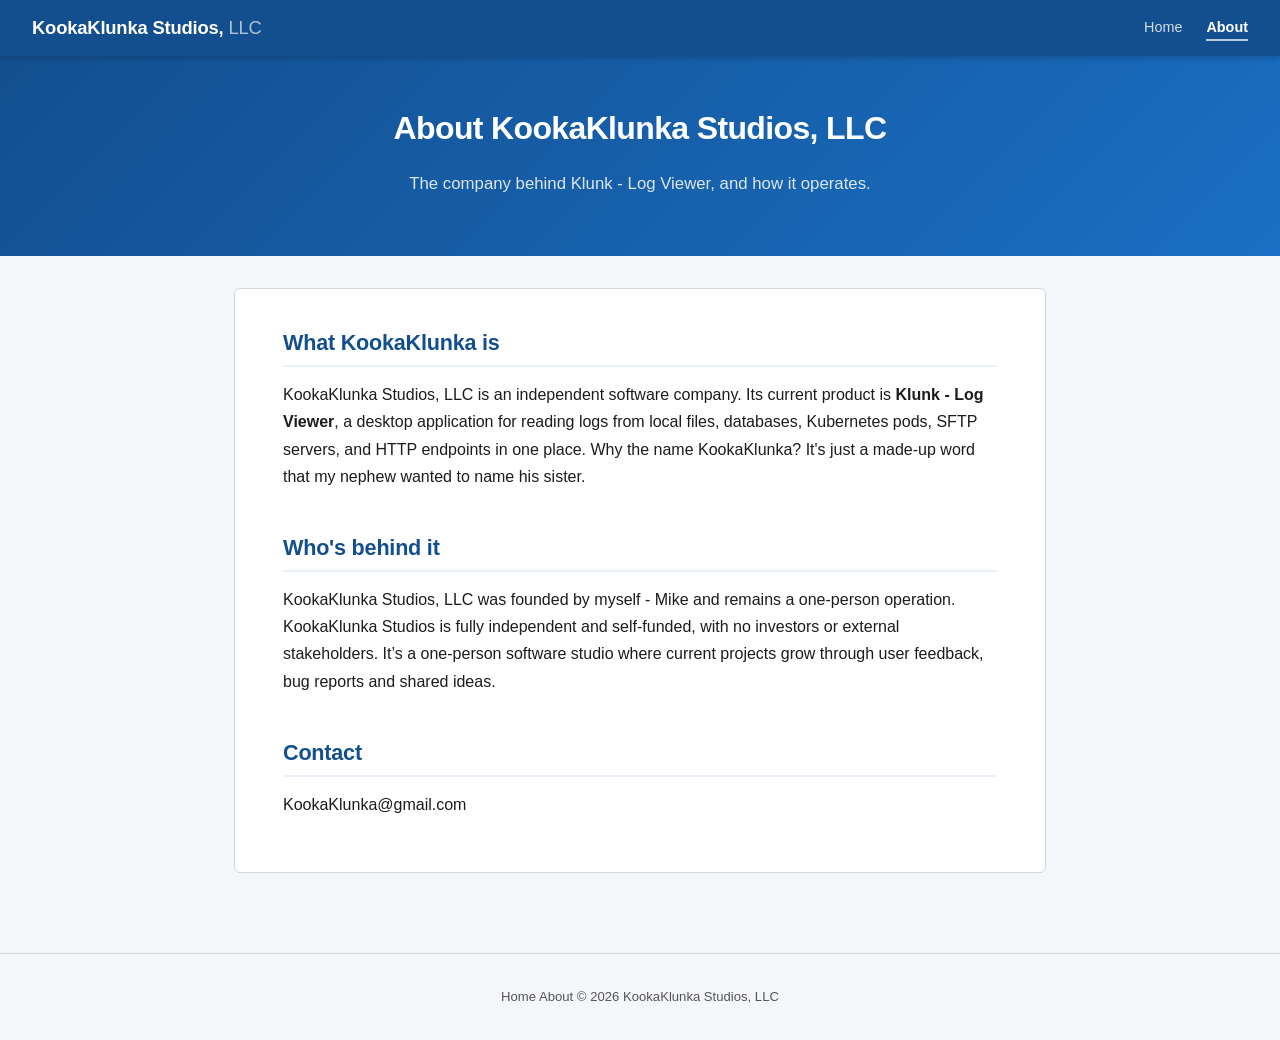
==== commit 78ca9da1: "Add navigation links to the footer in about.html" ====
--- a/about.html
+++ b/about.html
@@ -56,6 +56,8 @@
 
   <!-- Footer -->
   <footer class="site-footer">
+	  <a href="index.html">Home</a>
+      <a href="about.html" class="active">About</a>
     © 2026 KookaKlunka Studios, LLC
   </footer>
 
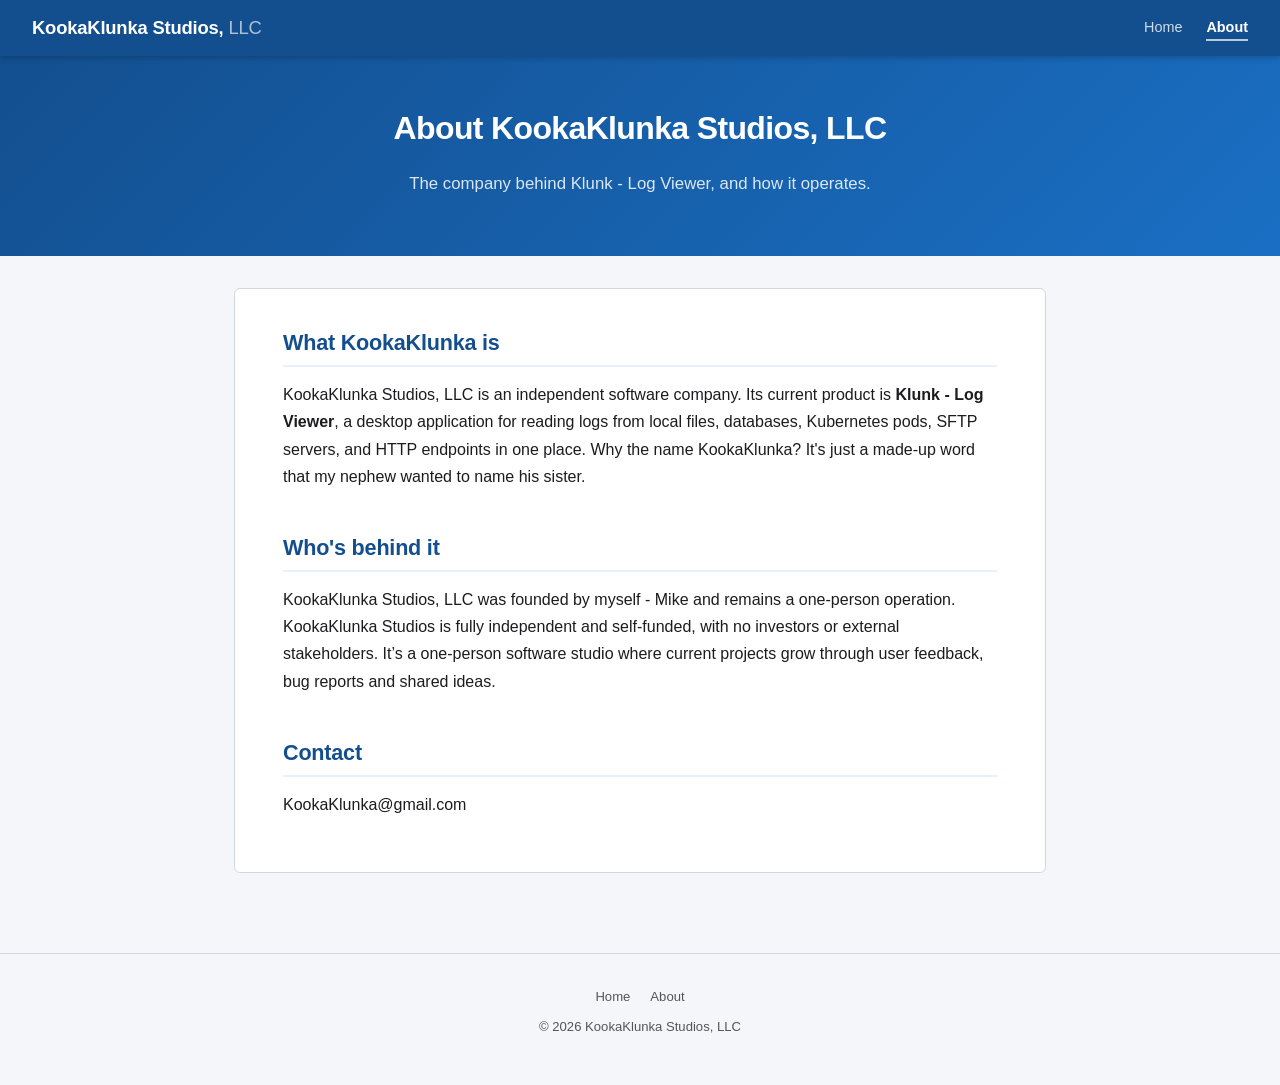
==== commit 5a55027a: "update footer" ====
--- a/about.html
+++ b/about.html
@@ -56,9 +56,11 @@
 
   <!-- Footer -->
   <footer class="site-footer">
+    <nav>
 	  <a href="index.html">Home</a>
-      <a href="about.html" class="active">About</a>
-    © 2026 KookaKlunka Studios, LLC
+      <a href="#" class="active">About</a>
+	</nav>
+    <p>© 2026 KookaKlunka Studios, LLC</p>
   </footer>
 
 </body>
